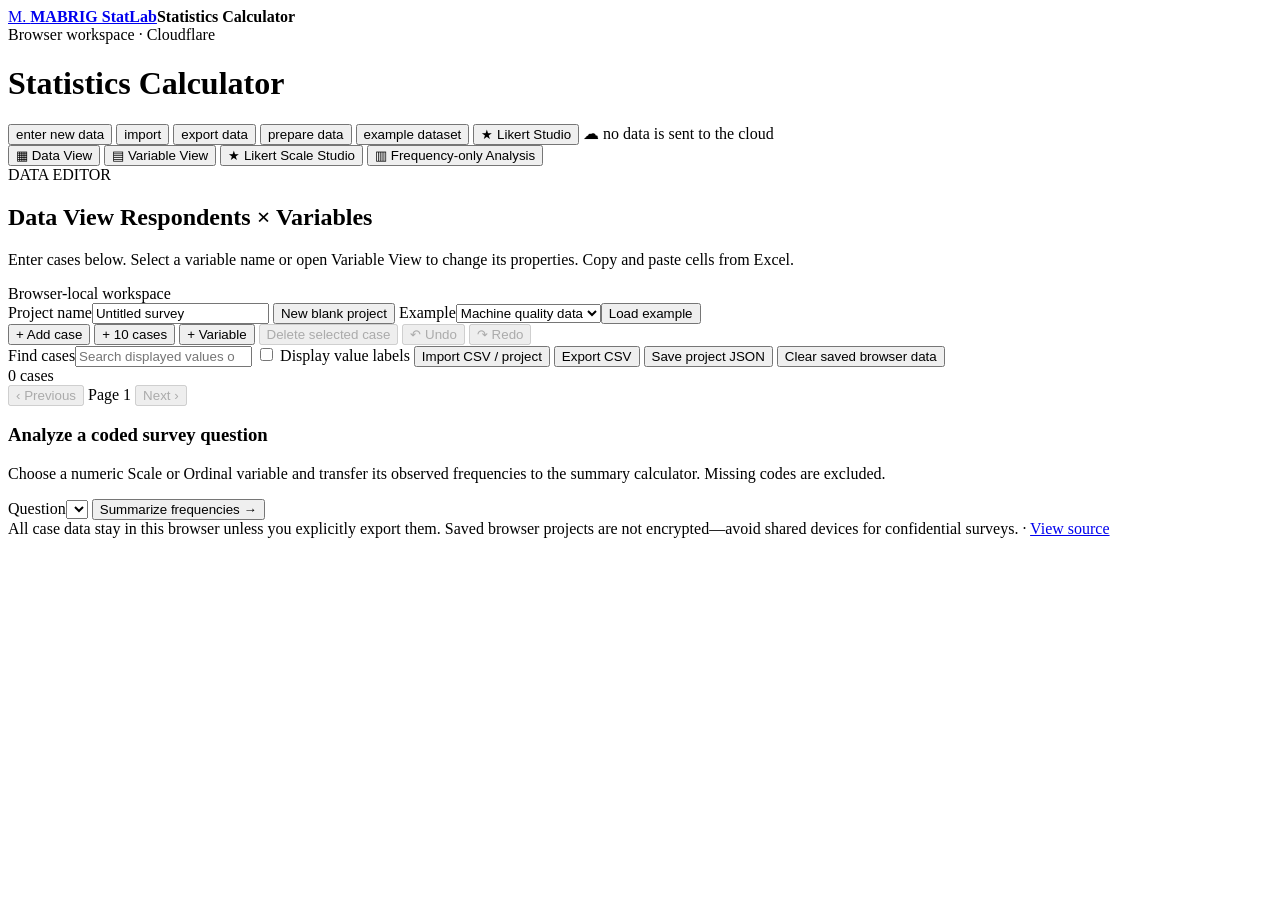
==== cloudflare/public/index.html @ ca661987 "ui: one-click Q1-Q40 setup and guarded bulk codebook dialog" ====
<!doctype html>
<html lang="en">
<head>
<meta charset="utf-8"><meta name="viewport" content="width=device-width, initial-scale=1">
<title>MABRIG StatLab — Data & Variable View</title>
<meta name="theme-color" content="#102741">
<meta http-equiv="Content-Security-Policy" content="default-src 'none'; style-src 'self'; script-src 'self'; img-src 'self' data:; connect-src 'none'; object-src 'none'; base-uri 'none'">
<link rel="stylesheet" href="/styles.css">
<link rel="stylesheet" href="/workspace.css">
<link rel="stylesheet" href="/likert.css">
<script type="module" src="/app.mjs"></script>
<script type="module" src="/workspace-ui.mjs"></script>
<script type="module" src="/likert-ui.mjs"></script>
</head>
<body>
<header class="statlab-header"><div class="header-left"><a class="brand" href="/" aria-label="MABRIG StatLab home">M. <b>MABRIG StatLab</b></a><span class="header-divider"></span><strong class="header-page">Statistics Calculator</strong></div><span class="tag">Browser workspace · Cloudflare</span></header>
<main class="statlab-main">
<h1 class="screen-title">Statistics Calculator</h1>
<div class="quick-menu" role="group" aria-label="Research data tools">
<button type="button" id="menu-new">enter new data</button>
<button type="button" id="menu-import">import</button>
<button type="button" id="menu-export">export data</button>
<button type="button" id="menu-prepare">prepare data</button>
<button type="button" id="menu-sample">example dataset</button>
<button type="button" id="menu-likert">★ Likert Studio</button>
<span class="privacy-caption">☁ no data is sent to the cloud</span>
</div>
<nav class="workspace-tabs" aria-label="StatLab workspaces">
<button type="button" class="workspace-tab active" data-workspace-view="data" aria-current="page">▦ Data View</button>
<button type="button" class="workspace-tab" data-workspace-view="variables">▤ Variable View</button>
<button type="button" class="workspace-tab likert-featured" data-workspace-view="likert">★ Likert Scale Studio</button>
<button type="button" class="workspace-tab" data-workspace-view="frequency">▥ Frequency-only Analysis</button>
</nav>

<section id="workspace-data" class="workspace-section" aria-label="Data View">
<div class="panel data-panel">
<div class="studio-heading"><div><span class="eyebrow">DATA EDITOR</span><h2>Data View <span class="soft-label">Respondents × Variables</span></h2><p>Enter cases below. Select a variable name or open Variable View to change its properties. Copy and paste cells from Excel.</p></div><div class="save-indicator" id="workspace-save">Browser-local workspace</div></div>
<div class="project-toolbar">
<label for="project-title">Project name</label><input id="project-title" class="project-title" maxlength="120" value="Untitled survey" aria-label="Project name">
<button type="button" id="new-project" class="secondary">New blank project</button>
<label for="example-kind" class="preset-label">Example</label><select id="example-kind" aria-label="Choose sample dataset"><option value="industrial">Machine quality data</option><option value="survey">Likert questionnaire</option></select><button type="button" id="load-demo" class="secondary">Load example</button>
</div>
<div class="data-toolbar">
<button type="button" id="add-case" class="primary">+ Add case</button>
<button type="button" id="add-ten" class="secondary">+ 10 cases</button>
<button type="button" id="add-column" class="secondary">+ Variable</button>
<button type="button" id="delete-case" class="secondary" disabled>Delete selected case</button>
<button type="button" id="undo-data" class="secondary" disabled>↶ Undo</button>
<button type="button" id="redo-data" class="secondary" disabled>↷ Redo</button>
</div>
<div class="data-toolbar secondary-toolbar">
<label for="case-search">Find cases</label><input id="case-search" type="search" placeholder="Search displayed values or codes" autocomplete="off">
<label class="check"><input type="checkbox" id="show-labels"> Display value labels</label>
<button type="button" id="import-data" class="secondary">Import CSV / project</button>
<button type="button" id="export-data" class="secondary">Export CSV</button>
<button type="button" id="export-project" class="secondary">Save project JSON</button>
<button type="button" id="clear-project" class="secondary">Clear saved browser data</button>
<input id="file-picker" hidden type="file" accept=".csv,.json,.statlab.json,text/csv,application/json">
</div>
<div class="data-grid-wrap" id="data-grid-scroll" tabindex="0" aria-label="Editable data grid scroll region">
<table id="data-grid" class="data-grid"><thead id="data-head"></thead><tbody id="data-body"></tbody></table>
</div>
<div class="grid-footer"><span id="data-count">0 cases</span><div class="pager">
<button id="prev-page" type="button" class="secondary" disabled>‹ Previous</button>
<span id="page-status">Page 1</span>
<button id="next-page" type="button" class="secondary" disabled>Next ›</button></div></div>
<p class="status-message" id="data-message" role="status" aria-live="polite"></p>
</div>
<div class="panel quick-analysis">
<div><h3>Analyze a coded survey question</h3><p>Choose a numeric Scale or Ordinal variable and transfer its observed frequencies to the summary calculator. Missing codes are excluded.</p></div>
<label for="question-variable">Question</label><select id="question-variable" aria-label="Variable to summarize"></select>
<button id="send-to-frequency" type="button" class="primary">Summarize frequencies →</button>
</div>
</section>

<section id="workspace-variables" class="workspace-section" aria-label="Variable View" hidden>
<div class="panel variables-panel">
<div class="studio-heading"><div><span class="eyebrow">DATA DICTIONARY</span><h2>Variable View <span class="soft-label">Define your columns</span></h2><p>Give every question a name, type, label, code meanings, missing values and measurement level. Changes apply immediately to Data View.</p></div><div class="variable-heading-actions">
<button type="button" id="open-bulk-likert" class="primary">★ Set up Q1–Q40 Likert</button>
<button type="button" class="secondary" id="add-variable">+ New variable</button>
</div></div>
<div class="variable-wrap" tabindex="0" aria-label="Variable properties horizontal scroll">
<table class="variables-table"><thead><tr><th>#</th><th>Name</th><th>Type</th><th>Width</th><th>Decimals</th><th>Label / Questionnaire item</th><th>Values</th><th>Missing</th><th>Columns</th><th>Align</th><th>Measure</th><th>Role</th><th>Arrange</th></tr></thead><tbody id="variable-body"></tbody></table>
</div>
<p class="status-message" id="variable-message" role="status" aria-live="polite"></p>
<div class="variable-footer"><button type="button" class="secondary" id="export-dictionary">Export variable dictionary</button>
<p>Nominal = categories without rank. Ordinal = ordered responses (e.g., Likert). Scale = numeric measurements. Value labels explain stored codes; missing-value codes remain visible but are excluded from frequency summaries.</p></div>
</div>
</section>


<section id="workspace-likert" class="workspace-section" aria-label="Likert Scale Studio" hidden>
  <div class="likert-hero">
    <div class="likert-hero-main">
      <span class="likert-kicker">★ BUILT FOR QUESTIONNAIRE RESEARCH</span>
      <h2>Likert Scale Studio</h2>
      <p>Turn Strongly Disagree → Strongly Agree responses into clean tables, weighted means, standard deviations and understandable Chapter Four descriptions—without an SPSS learning curve.</p>
      <div class="likert-chips"><span>4-, 5- and 7-point scales</span><span>Research objectives</span><span>Editable Chapter Four draft</span></div>
    </div>
    <div class="likert-hero-actions"><button id="li-example" type="button">Use example questionnaire</button><button id="li-blank" type="button">Start blank</button></div>
  </div>
  <div class="likert-flow">
    <section class="likert-card">
      <div class="likert-step"><span>1</span><div><h3>Set up your research</h3><p>Define the scale and questionnaire topic once.</p></div></div>
      <div class="likert-settings">
        <label class="li-field">Study / project title<input type="text" maxlength="260" id="li-title" value="Digital Skills and Graduate Employability (Synthetic Demonstration)"></label>
        <label class="li-field">Source label (optional)<input type="text" maxlength="200" id="li-source-label" placeholder="e.g., Field Survey, 2026 (only if accurate)"></label>
        <label class="li-field">Rating scale<select id="li-scale"><option value="5">5-point — SA to SD + Neutral</option><option value="4">4-point — No Neutral</option><option value="7">7-point — Detailed ratings</option></select></label>
        <label class="li-field">SD type<select id="li-sd"><option value="sample">Sample SD (N − 1)</option><option value="population">Population SD (N)</option></select></label>
      </div>
      <details class="li-scale-settings"><summary>Customize labels / check numeric coding</summary><p>Edit the labels without changing the code numbers. Larger scores indicate stronger agreement unless an item is marked reverse-scored.</p>
        <label for="li-labels">Response categories (code = label)</label>
        <textarea id="li-labels" rows="6" spellcheck="false"></textarea>
        <button type="button" id="li-apply-labels">Apply labels to table</button>
      </details>
    </section>
    <section class="likert-card">
      <div class="likert-step"><span>2</span><div><h3>Connect questions to your research objectives</h3><p>Use an objective for each dimension you intend to describe; assign each questionnaire item below.</p></div></div>
      <div id="li-objectives" class="li-objectives"></div>
      <button type="button" id="li-add-objective" class="li-minor-action">+ Add research objective</button>
    </section>
    <section class="likert-card">
      <div class="likert-step"><span>3</span><div><h3>Enter your questionnaire results</h3><p>Choose the data you actually have. All calculations happen locally in this browser.</p></div></div>
      <div class="li-source-switch" role="group" aria-label="Likert data entry method">
        <label class="li-source-choice"><input type="radio" name="li-source" value="frequencies" checked><strong>Frequency counts</strong><small>I know how many chose each answer</small></label>
        <label class="li-source-choice"><input type="radio" name="li-source" value="cases"><strong>From Data View</strong><small>I entered respondents individually</small></label>
      </div>
      <div class="li-toolbar">
        <button id="li-add-item" type="button" class="primary">+ Add questionnaire item</button>
        <button id="li-pull-cases" type="button">Import ordinal columns from Data View</button>
        <span id="li-source-note">Frequency-only: no individual response rows are required.</span>
      </div>
      <details class="li-paste-details" id="li-paste-wrap">
        <summary>Paste multiple questions from Excel or a frequency list</summary>
        <p>Accepts headings like <code>Item 1:</code> with <code>Agree = 45</code> or a CSV/TSV matrix with one column for each response label.</p>
        <textarea id="li-paste" rows="5" spellcheck="false" placeholder="Item 1:
Strongly Disagree = 30
Disagree = 23
Neutral = 20
Agree = 45
Strongly Agree = 35
Total N = 153"></textarea>
        <button id="li-import-paste" type="button">Import pasted frequencies</button>
      </details>
      <div class="li-table-scroll"><table class="li-editor-table">
        <thead id="li-editor-head"></thead><tbody id="li-editor-body"></tbody></table></div>
      <p id="li-input-note" class="li-note">The N for each item is calculated from its frequency cells. Total N may differ by item; the app will report this rather than invent missing responses.</p>
    </section>
  </div>
  <div class="li-backup-bar" role="group" aria-label="Save and reopen Likert project">
    <div><strong>Keep your questionnaire work safe</strong><small>Automatically saved on this browser when available. Download a portable backup for another device.</small></div>
    <button type="button" id="li-backup-export">↓ Save Likert project</button>
    <button type="button" id="li-backup-open">↑ Open project backup</button>
    <input type="file" id="li-backup-file" accept=".json,application/json" hidden>
    <span id="li-save-status" role="status" aria-live="polite">Browser storage not checked</span>
  </div>
  <div class="li-runbar">
    <div><b>Ready to analyze?</b><small>Generate frequency percentages, sample SD, median, mode, research-question tables and defensible interpretation.</small></div>
    <button type="button" id="li-run" class="li-run-button">Analyze my Likert data →</button>
  </div>
  <p id="li-error" class="error" role="alert" aria-live="polite"></p>
  <section id="li-results" class="likert-results" hidden>
    <div class="li-results-title"><div><span class="likert-kicker">YOUR RESEARCH OUTPUT</span><h2>Descriptive findings</h2></div>
      <div class="li-export-actions"><button type="button" id="li-csv">Export table (CSV)</button><button type="button" id="li-html">Download Chapter Four (HTML)</button><button type="button" id="li-copy">Copy Chapter Four discussion</button></div>
    </div>
    <div class="li-stat-cards" id="li-stat-cards"></div>
    <div class="li-table-scroll"><table class="li-summary-table"><thead><tr><th>Objective</th><th>Item</th><th>Valid N</th><th>Mean</th><th>SD</th><th>Median</th><th>Mode</th><th>Top response</th></tr></thead><tbody id="li-summary-body"></tbody></table></div>
    <div class="li-thesis-heading"><div><h3>Chapter Four thesis tables</h3><p>Frequencies and valid percentages together for every scale category, grouped under your research objectives.</p></div>
      <label>Column order <select id="li-table-order"><option value="high">Strong agreement → disagreement</option><option value="low">Disagreement → strong agreement</option></select></label></div>
    <div id="li-thesis-tables" class="li-thesis-tables"></div>
    <div class="li-export-actions"><button type="button" id="li-tables-html">Download formatted Chapter Four tables (HTML)</button>
       <button type="button" id="li-tables-csv">Download thesis tables (CSV)</button></div>
    <h3>Item-by-item frequency distribution</h3><div id="li-item-cards" class="li-item-cards"></div>
    <h3>Research objective summaries</h3><div id="li-group-cards" class="li-group-cards"></div>
    <div class="li-limits"><h3>Important statistical notes</h3><ul id="li-warnings"></ul></div>
    <p id="li-copy-result" role="status" aria-live="polite"></p>
  </section>
</section>

<section id="workspace-frequency" class="workspace-section" aria-label="Frequency-only Analysis" hidden>
<div class="layout"><section class="panel"><h2>1. Define your rating scale</h2><p>Choose the meaning of every numeric response code.</p>
<label for="scale">Scale labels</label><textarea id="scale" spellcheck="false">1 = Strongly Disagree
2 = Disagree
3 = Neutral
4 = Agree
5 = Strongly Agree</textarea>
<h2>2. Enter item frequencies</h2><p>Paste one or more item frequency distributions without respondent-level data.</p>
<label for="counts">Summary counts</label><textarea id="counts" class="counts" spellcheck="false">Item 5:
Strongly Disagree = 30
Disagree = 23
Neutral = 20
Agree = 45
Strongly Agree = 35
Total N = 153</textarea>
<div class="options"><label><input type="checkbox" id="reverse"> Reverse-score</label><label>SD: <select id="method"><option value="sample">Sample (N − 1)</option><option value="population">Population (N)</option></select></label></div>
<div class="buttons"><button id="analyze" class="primary" type="button">Calculate</button><button id="sample" type="button">Restore example</button></div><p id="error" class="error" role="alert" aria-live="polite"></p>
</section>
<aside class="panel help"><h2>Choose your data-entry method</h2><p><b>Data View:</b> enter respondent-by-respondent records and define the codes in Variable View.</p><p><b>Frequency-only:</b> enter just counts for each rating, without any individual records.</p><h3>Statistical limitations</h3><p>Summary-level counts alone cannot support correlations, regressions, t-tests, ANOVA, or Cronbach's alpha. These require respondents' paired data.</p><p class="caution">The complete Python analysis backend remains separate and is not publicly hosted by this Cloudflare Worker. This edition includes a working browser-local data editor and frequency calculator.</p></aside></div>
<section id="results" class="panel results" hidden>
<div class="section-head"><h2>Descriptive results</h2><button id="csv" type="button">Export summary CSV</button></div>
<div class="table-scroll"><table><thead><tr><th>Item</th><th>N</th><th>Mean</th><th>SD</th><th>Median</th><th>Mode</th><th>Top response</th></tr></thead><tbody id="summary"></tbody></table></div><div id="details"></div>
</section></section>


<dialog id="bulk-likert-dialog" class="bulk-likert-dialog" aria-labelledby="bulk-dialog-title">
  <div class="bulk-header">
    <div><span class="eyebrow">STUDENT QUESTIONNAIRE SHORTCUT</span><h2 id="bulk-dialog-title">Set up Likert questions in bulk</h2>
    <p>Create missing Q1–Q40 columns, then copy response codes to selected questions in one step. Your existing respondent values are never changed.</p></div>
  </div>
  <div class="bulk-create-panel">
    <div><strong>Starting a 40-question survey?</strong><small>Create only missing columns, with blank case cells and 5-point labels. Existing Q1–Q40 variables stay untouched.</small></div>
    <button id="bulk-create-questions" type="button" class="secondary">+ Create missing Q1–Q40</button>
  </div>
  <fieldset class="bulk-options">
    <legend>Choose coding to copy</legend>
    <label for="bulk-source">Value labels</label>
    <select id="bulk-source">
      <option value="preset:5">5-point: 1 = Strongly Disagree → 5 = Strongly Agree</option>
      <option value="preset:4">4-point: 1 = Strongly Disagree → 4 = Strongly Agree</option>
      <option value="preset:7">7-point: 1 = Strongly Disagree → 7 = Strongly Agree</option>
    </select>
    <label for="bulk-mode">Protect existing codebooks</label>
    <select id="bulk-mode">
      <option value="skip">Skip variables with existing value labels (recommended)</option>
      <option value="replace">Replace existing value labels after confirmation</option>
    </select>
    <label class="bulk-checkbox"><input type="checkbox" id="bulk-ordinal" checked> Set updated variables' Measure to Ordinal</label>
  </fieldset>
  <div class="bulk-pick-head">
    <h3>Choose questions</h3>
    <div>
      <button type="button" id="bulk-pick-questions" class="secondary">Select Q1–Q40</button>
      <button type="button" id="bulk-pick-numeric" class="secondary">Select all numeric</button>
      <button type="button" id="bulk-pick-none" class="secondary">Clear</button>
    </div>
  </div>
  <div id="bulk-target-list" class="bulk-target-list" role="group" aria-label="Variables to assign Likert value labels"></div>
  <div id="bulk-preview" class="bulk-preview" role="status" aria-live="polite"></div>
  <p class="bulk-note">A reversed questionnaire statement must still be identified as reverse-scored during analysis. Bulk labels do not reverse any recorded scores or create respondents.</p>
  <p id="bulk-error" class="vl-error" role="alert" aria-live="polite"></p>
  <div class="dialog-actions">
    <button type="button" id="bulk-cancel" class="secondary">Cancel</button>
    <button type="button" id="bulk-apply" class="primary">Apply labels to selected questions</button>
  </div>
</dialog>

<dialog id="variable-dialog" class="variable-dialog value-labels-dialog" aria-labelledby="dialog-heading">
<form id="variable-details-form">
  <h2 id="dialog-heading">Value Labels</h2>
  <p class="vl-help">Assign a number or code to a readable response. Stored case values stay unchanged.</p>
  <div class="vl-input-row">
    <label for="value-code-editor">Value
      <input type="text" id="value-code-editor" maxlength="100" placeholder="e.g. 1" autocomplete="off" spellcheck="false">
    </label>
    <label for="value-text-editor">Label
      <input type="text" id="value-text-editor" maxlength="200" placeholder="e.g. Strongly Disagree" autocomplete="off">
    </label>
  </div>
  <div class="vl-main">
    <div class="vl-actions" role="group" aria-label="Manage value labels">
      <button type="button" class="secondary" id="value-add">Add</button>
      <button type="button" class="secondary" id="value-change" disabled>Change</button>
      <button type="button" class="secondary" id="value-remove" disabled>Remove</button>
    </div>
    <div class="vl-list-area">
      <label for="value-list-editor">Defined value labels</label>
      <select id="value-list-editor" size="7" aria-label="Select a saved value label to change or remove"></select>
      <small>Select any existing entry to edit it.</small>
    </div>
  </div>
  <div class="vl-presets">
    <div><strong>Questionnaire shortcut</strong><small>Enter a complete Likert scale in one click.</small></div>
    <div class="vl-preset-actions">
      <button type="button" id="value-preset-four" class="secondary">4-point</button>
      <button type="button" id="value-preset-five" class="secondary">5-point Likert</button>
      <button type="button" id="value-preset-seven" class="secondary">7-point</button>
    </div>
    <label class="vl-check"><input type="checkbox" id="value-ordinal"> Mark variable as Ordinal on OK</label>
  </div>
  <details class="vl-advanced">
    <summary>Optional: user-defined missing values</summary>
    <label for="missing-editor">Missing response codes (comma-separated)</label>
    <input id="missing-editor" type="text" placeholder="e.g. 99, -9" autocomplete="off">
    <small>Missing codes remain visible in Data View but are excluded from questionnaire summaries.</small>
  </details>
  <p id="value-label-error" class="vl-error" role="alert" aria-live="polite"></p>
  <div class="dialog-actions">
    <button id="cancel-details" type="button" class="secondary">Cancel</button>
    <button id="save-details" type="submit" class="primary">OK — Save labels</button>
  </div>
</form></dialog>
</main>
<footer>All case data stay in this browser unless you explicitly export them. Saved browser projects are not encrypted—avoid shared devices for confidential surveys. · <a href="https://github.com/mabrig1/StatLab">View source</a></footer>
</body></html>
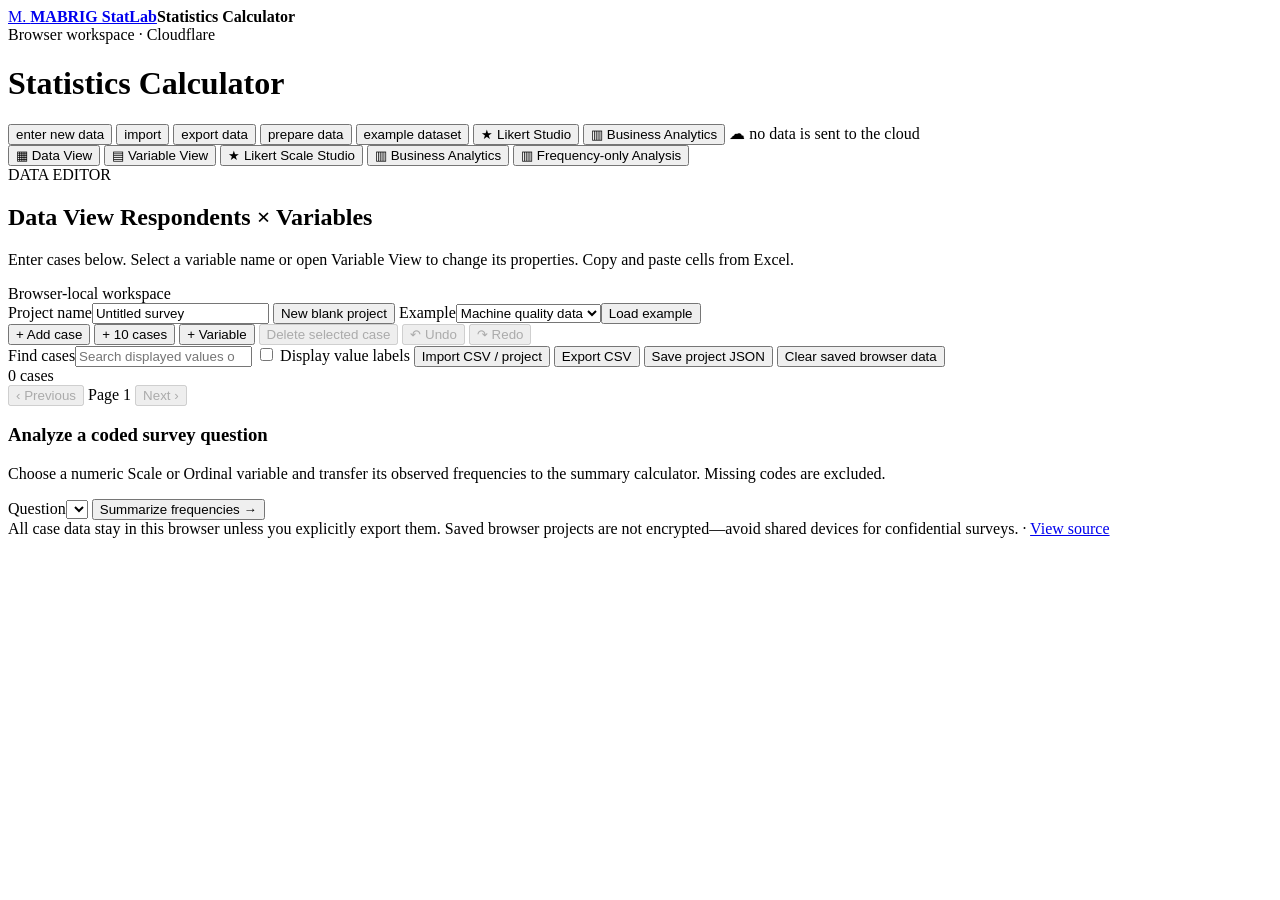
==== commit 0c45dd18: "ui: add Business Analytics workspace, sales filters and infographic preview" ====
--- a/cloudflare/public/index.html
+++ b/cloudflare/public/index.html
@@ -8,9 +8,11 @@
 <link rel="stylesheet" href="/styles.css">
 <link rel="stylesheet" href="/workspace.css">
 <link rel="stylesheet" href="/likert.css">
+<link rel="stylesheet" href="/business.css">
 <script type="module" src="/app.mjs"></script>
 <script type="module" src="/workspace-ui.mjs"></script>
 <script type="module" src="/likert-ui.mjs"></script>
+<script type="module" src="/business-ui.mjs"></script>
 </head>
 <body>
 <header class="statlab-header"><div class="header-left"><a class="brand" href="/" aria-label="MABRIG StatLab home">M. <b>MABRIG StatLab</b></a><span class="header-divider"></span><strong class="header-page">Statistics Calculator</strong></div><span class="tag">Browser workspace · Cloudflare</span></header>
@@ -23,12 +25,14 @@
 <button type="button" id="menu-prepare">prepare data</button>
 <button type="button" id="menu-sample">example dataset</button>
 <button type="button" id="menu-likert">★ Likert Studio</button>
+<button type="button" id="menu-business">▥ Business Analytics</button>
 <span class="privacy-caption">☁ no data is sent to the cloud</span>
 </div>
 <nav class="workspace-tabs" aria-label="StatLab workspaces">
 <button type="button" class="workspace-tab active" data-workspace-view="data" aria-current="page">▦ Data View</button>
 <button type="button" class="workspace-tab" data-workspace-view="variables">▤ Variable View</button>
 <button type="button" class="workspace-tab likert-featured" data-workspace-view="likert">★ Likert Scale Studio</button>
+<button type="button" class="workspace-tab ba-featured" data-workspace-view="business">▥ Business Analytics</button>
 <button type="button" class="workspace-tab" data-workspace-view="frequency">▥ Frequency-only Analysis</button>
 </nav>
 
@@ -174,6 +178,74 @@
     <h3>Research objective summaries</h3><div id="li-group-cards" class="li-group-cards"></div>
     <div class="li-limits"><h3>Important statistical notes</h3><ul id="li-warnings"></ul></div>
     <p id="li-copy-result" role="status" aria-live="polite"></p>
+  </section>
+</section>
+
+
+<section id="workspace-business" class="workspace-section" aria-label="Business Analytics Mode" hidden>
+  <section class="ba-hero">
+    <div><span class="ba-eyebrow">★ MABRIG BUSINESS INTELLIGENCE</span>
+      <h2>Business Analytics Studio</h2>
+      <p>Turn your sales records into useful insights and a shareable infographic. Designed for shops, printing services, freelancers and growing businesses.</p>
+      <div class="ba-chips"><span>₦ Naira-first</span><span>Sales & profit</span><span>Charts & infographic</span><span>Private browser analysis</span></div>
+    </div><div class="ba-hero-mark" aria-hidden="true">↗<small>DECISIONS<br>FROM DATA</small></div>
+  </section>
+  <section class="ba-input-grid">
+    <div class="ba-panel">
+      <div class="ba-number-title"><span>01</span><div><h3>Bring your business data</h3><p>Import a spreadsheet export or paste your business CSV.</p></div></div>
+      <div class="ba-mode-picker" role="group" aria-label="Business data type">
+        <label><input type="radio" name="ba-mode" value="transactions" checked><span><b>Sales transactions</b><small>One row per sale line; includes price, cost, quantity.</small></span></label>
+        <label><input type="radio" name="ba-mode" value="monthly"><span><b>Monthly summary</b><small>Only totals for each period, with optional grouping.</small></span></label>
+      </div>
+      <div class="ba-buttons">
+        <button id="ba-import" type="button" class="primary">Upload CSV</button>
+        <button id="ba-template" type="button" class="secondary">Download CSV template</button>
+        <button id="ba-demo" type="button" class="secondary">Load synthetic example</button>
+        <input type="file" id="ba-file" accept=".csv,text/csv" hidden>
+      </div>
+      <details class="ba-paste" id="ba-paste-panel"><summary>Or paste CSV data here</summary>
+        <textarea id="ba-raw" spellcheck="false" rows="6" placeholder="date,product,category,region,channel,quantity,unit_price,unit_cost"></textarea>
+        <button type="button" id="ba-use-pasted" class="secondary">Use pasted data</button></details>
+      <div id="ba-import-summary" class="ba-import-summary" role="status">Synthetic example loaded for demonstration only.</div>
+    </div>
+    <div class="ba-panel">
+      <div class="ba-number-title"><span>02</span><div><h3>Choose what to explore</h3><p>Filter the records and display currency (no conversion).</p></div></div>
+      <div class="ba-controls">
+        <label>Display currency <select id="ba-currency"><option value="NGN">NGN · ₦ Nigerian naira</option><option value="USD">USD · $</option><option value="GBP">GBP · £</option><option value="EUR">EUR · €</option><option value="GHS">GHS · GH₵</option><option value="KES">KES · KSh</option><option value="ZAR">ZAR · R</option></select></label>
+        <label>Category <select id="ba-category"><option value="all">All categories</option></select></label>
+        <label>Sales channel <select id="ba-channel"><option value="all">All channels</option></select></label>
+        <label>Region <select id="ba-region"><option value="all">All regions</option></select></label>
+        <label>From month <input type="month" id="ba-from"></label>
+        <label>To month <input type="month" id="ba-to"></label>
+      </div>
+      <div class="ba-buttons"><button id="ba-analyze" type="button" class="primary">Generate business dashboard →</button>
+      <button id="ba-clear-filters" type="button" class="secondary">Reset filters</button></div>
+      <p id="ba-error" class="ba-error" role="alert" aria-live="polite"></p>
+    </div>
+  </section>
+  <section id="ba-results" class="ba-results" hidden>
+    <div class="ba-dashboard-head"><div><span class="ba-eyebrow">03 · YOUR BUSINESS REPORT</span>
+      <h2>Business performance at a glance</h2><p id="ba-result-source">Synthetic sample</p></div>
+      <div class="ba-export-buttons"><button id="ba-export-svg" type="button">Download infographic SVG</button>
+        <button id="ba-export-png" type="button">Download PNG</button><button id="ba-export-csv" type="button">Export KPI CSV</button></div>
+    </div>
+    <div class="ba-kpis" id="ba-kpis"></div>
+    <div class="ba-info-grid">
+      <div class="ba-infographic-panel">
+        <div class="ba-panel-heading"><h3>Your infographic</h3><small>Designed locally from your data — ready to share or print.</small></div>
+        <img id="ba-infographic" alt="Infographic showing business revenue, gross profit, gross margin, monthly sales and top categories" loading="lazy">
+      </div>
+      <div class="ba-insights-panel">
+        <h3>Key findings</h3><ul id="ba-insights"></ul>
+        <h3>What the figures mean</h3><div id="ba-caveats"></div>
+      </div>
+    </div>
+    <div class="ba-summary-grids">
+      <div class="ba-panel"><h3>Revenue by month</h3><div class="ba-table-wrap"><table><thead><tr><th>Month</th><th>Revenue</th><th>Gross profit</th><th>Margin</th></tr></thead><tbody id="ba-month-rows"></tbody></table></div></div>
+      <div class="ba-panel"><h3>Top categories</h3><div class="ba-table-wrap"><table><thead><tr><th>Category</th><th>Revenue</th><th>Gross profit</th></tr></thead><tbody id="ba-category-rows"></tbody></table></div></div>
+      <div class="ba-panel"><h3>Sales channels</h3><div class="ba-table-wrap"><table><thead><tr><th>Channel</th><th>Revenue</th><th>Share</th></tr></thead><tbody id="ba-channel-rows"></tbody></table></div></div>
+      <div class="ba-panel"><h3>Top products</h3><div class="ba-table-wrap"><table><thead><tr><th>Product</th><th>Revenue</th><th>Gross profit</th></tr></thead><tbody id="ba-product-rows"></tbody></table></div><small>Monthly summaries cannot identify products unless product-level data were supplied.</small></div>
+    </div>
   </section>
 </section>
 
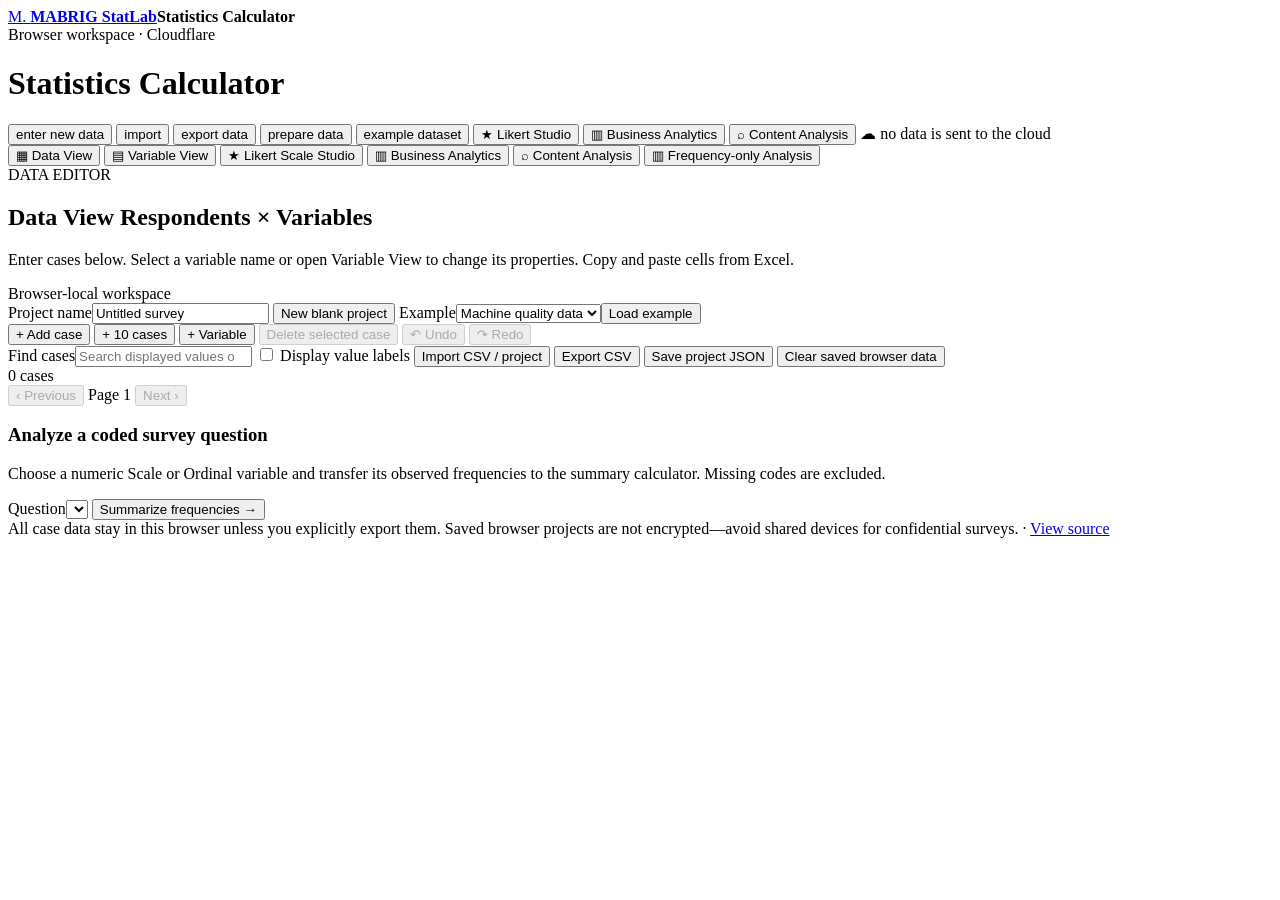
==== commit e768df7c: "ui: add Content Analysis Studio with codebook, document import, passage review and exports" ====
--- a/cloudflare/public/index.html
+++ b/cloudflare/public/index.html
@@ -9,10 +9,12 @@
 <link rel="stylesheet" href="/workspace.css">
 <link rel="stylesheet" href="/likert.css">
 <link rel="stylesheet" href="/business.css">
+<link rel="stylesheet" href="/content.css">
 <script type="module" src="/app.mjs"></script>
 <script type="module" src="/workspace-ui.mjs"></script>
 <script type="module" src="/likert-ui.mjs"></script>
 <script type="module" src="/business-ui.mjs"></script>
+<script type="module" src="/content-ui.mjs"></script>
 </head>
 <body>
 <header class="statlab-header"><div class="header-left"><a class="brand" href="/" aria-label="MABRIG StatLab home">M. <b>MABRIG StatLab</b></a><span class="header-divider"></span><strong class="header-page">Statistics Calculator</strong></div><span class="tag">Browser workspace · Cloudflare</span></header>
@@ -26,6 +28,7 @@
 <button type="button" id="menu-sample">example dataset</button>
 <button type="button" id="menu-likert">★ Likert Studio</button>
 <button type="button" id="menu-business">▥ Business Analytics</button>
+<button type="button" id="menu-content">⌕ Content Analysis</button>
 <span class="privacy-caption">☁ no data is sent to the cloud</span>
 </div>
 <nav class="workspace-tabs" aria-label="StatLab workspaces">
@@ -33,6 +36,7 @@
 <button type="button" class="workspace-tab" data-workspace-view="variables">▤ Variable View</button>
 <button type="button" class="workspace-tab likert-featured" data-workspace-view="likert">★ Likert Scale Studio</button>
 <button type="button" class="workspace-tab ba-featured" data-workspace-view="business">▥ Business Analytics</button>
+<button type="button" class="workspace-tab ca-featured" data-workspace-view="content">⌕ Content Analysis</button>
 <button type="button" class="workspace-tab" data-workspace-view="frequency">▥ Frequency-only Analysis</button>
 </nav>
 
@@ -181,6 +185,87 @@
   </section>
 </section>
 
+
+
+<section id="workspace-content" class="workspace-section" aria-label="Content Analysis Studio" hidden>
+  <section class="ca-hero">
+    <div>
+      <span class="ca-eyebrow">★ QUALITATIVE & QUANTITATIVE RESEARCH</span>
+      <h2>Content Analysis Studio</h2>
+      <p>Organize interviews, policy documents, articles and social-media text. Build a codebook, inspect suggested matches, review passages manually and export research-ready evidence tables.</p>
+      <div class="ca-tags"><span>Document coding</span><span>Keyword-assisted themes</span><span>Frequency tables</span><span>Manual review</span><span>Chapter Four export</span></div>
+    </div>
+    <aside class="ca-privacy"><strong>🔒 Browser-only analysis</strong><small>Source text is not sent to OpenRouter or any remote analysis service.</small></aside>
+  </section>
+  <div class="ca-toolbar">
+    <div><span id="ca-save-status">Unsaved browser session</span><small>Save a private JSON backup to continue on another device. Draft content is not stored remotely.</small></div>
+    <button type="button" id="ca-demo" class="secondary">Load synthetic example</button>
+    <button type="button" id="ca-new" class="secondary">New blank study</button>
+    <button type="button" id="ca-backup" class="secondary">Save project JSON</button>
+    <button type="button" id="ca-open" class="secondary">Open project JSON</button>
+    <input id="ca-project-file" type="file" accept=".json,application/json" hidden>
+  </div>
+  <div class="ca-layout">
+    <section class="ca-card">
+      <div class="ca-step"><span>1</span><div><h3>Build your document collection</h3><p>Add pasted passages, import TXT/Markdown, or load a document CSV.</p></div></div>
+      <label class="ca-field">Study title<input id="ca-title" maxlength="220" type="text" placeholder="e.g. Content Analysis of Newspaper Coverage of Rural Education"></label>
+      <div class="ca-split">
+        <label class="ca-field">Unit of analysis<select id="ca-unit"><option value="paragraph">Paragraph</option><option value="sentence">Sentence (approximate)</option><option value="document">Entire document</option></select></label>
+        <label class="ca-field">Document ID<input id="ca-doc-id" type="text" maxlength="70" placeholder="D4"></label>
+      </div>
+      <label class="ca-field">Document / interview title<input id="ca-doc-title" type="text" maxlength="180" placeholder="Interview with participant A"></label>
+      <label class="ca-field">Text to analyze<textarea id="ca-text" rows="7" maxlength="20000" placeholder="Paste an interview transcript, article, policy excerpt or social-media post. A blank line separates paragraphs."></textarea></label>
+      <div class="ca-actions"><button type="button" id="ca-add-doc" class="primary">+ Add document</button><button type="button" id="ca-upload-text" class="secondary">Import TXT/MD</button><button type="button" id="ca-upload-csv" class="secondary">Import document CSV</button><button type="button" id="ca-template" class="secondary">CSV template</button></div>
+      <input type="file" id="ca-source-file" accept=".txt,.md,.csv,text/plain,text/csv,text/markdown" hidden>
+      <div id="ca-documents" class="ca-document-list" aria-label="Loaded source documents"></div>
+      <p class="ca-note">Upload support: TXT, MD or CSV with <code>id,title,text</code>. PDF/DOCX extraction is not supported in this browser edition.</p>
+    </section>
+    <section class="ca-card">
+      <div class="ca-step"><span>2</span><div><h3>Define your content codebook</h3><p>Create themes or categories and specify phrases that suggest them.</p></div></div>
+      <div class="ca-split"><label class="ca-field">Code ID<input id="ca-code-id" type="text" maxlength="70" placeholder="ACCESS"></label>
+        <label class="ca-field">Code / theme name<input id="ca-code-name" type="text" maxlength="100" placeholder="Accessibility"></label></div>
+      <label class="ca-field">Code definition<input id="ca-code-description" type="text" maxlength="350" placeholder="What does this category mean?"></label>
+      <label class="ca-field">Keyword / phrase suggestions (comma or newline separated)<textarea id="ca-keywords" rows="3" placeholder="internet access, connectivity, network"></textarea></label>
+      <div class="ca-actions"><button type="button" class="primary" id="ca-add-code">+ Add code</button><button type="button" id="ca-update-code" class="secondary" disabled>Update selected code</button><button type="button" id="ca-reset-code" class="secondary">Clear fields</button></div>
+      <div id="ca-codebook" class="ca-code-list" aria-label="Content analysis codebook"></div>
+      <p class="ca-note">Keyword matches are suggestions, not proof of meaning. A researcher must inspect and confirm or reject assigned codes.</p>
+    </section>
+  </div>
+  <div class="ca-analyze-bar"><div><strong>3 · Run transparent content analysis</strong>
+    <small>Count coding units, documents, suggested themes and keyword mentions. Review evidence before drawing conclusions.</small></div>
+    <button id="ca-analyze" type="button" class="primary">Analyze documents →</button>
+  </div>
+  <p class="ca-error" id="ca-error" role="alert" aria-live="polite"></p>
+  <section id="ca-results" class="ca-results" hidden>
+    <div class="ca-results-head"><div><span class="ca-eyebrow">RESULTS & RESEARCH EVIDENCE</span><h2>Content analysis findings</h2><p id="ca-source-summary"></p></div>
+      <div class="ca-actions"><button id="ca-export-codes" type="button">Export code frequencies CSV</button><button id="ca-export-units" type="button">Export coded passages CSV</button><button id="ca-export-chapter" type="button">Export Chapter Four HTML</button></div>
+    </div>
+    <div class="ca-kpis" id="ca-kpis"></div>
+    <div class="ca-viz-grid">
+      <article class="ca-card"><h3>Theme frequency by coding unit</h3><p>One passage may have multiple codes. Counts represent assigned coding units, not individual people.</p><div id="ca-bars" class="ca-bars"></div></article>
+      <article class="ca-card"><h3>Most frequent content words</h3><p>Simple word counts with common stopwords excluded; not a sentiment model.</p><div id="ca-words" class="ca-word-cloud"></div></article>
+    </div>
+    <article class="ca-card ca-result-table"><h3>Code frequency table</h3><div class="ca-table-scroll"><table><thead><tr><th>Code</th><th>Assigned units</th><th>% of units</th><th>Documents</th><th>Literal keyword hits</th><th>Reviewed units</th></tr></thead><tbody id="ca-code-stats"></tbody></table></div></article>
+    <article class="ca-card ca-review-panel">
+      <div class="ca-review-heading"><div><h3>Review and confirm coded passages</h3><p>Choose a passage to accept, reject or revise the automatic suggestions and write your analytic memo.</p></div>
+      <label>Find passage <input id="ca-search" type="search" placeholder="Search text or document title"></label>
+      <label>Review status<select id="ca-filter"><option value="all">All passages</option><option value="unreviewed">Not reviewed</option><option value="reviewed">Reviewed</option><option value="coded">Assigned a code</option></select></label></div>
+      <div id="ca-passages" class="ca-passages"></div>
+      <div class="ca-pagination"><button id="ca-prev" type="button" class="secondary">← Previous</button><span id="ca-page"></span><button id="ca-next" type="button" class="secondary">Next →</button></div>
+    </article>
+    <div class="ca-viz-grid"><article class="ca-card"><h3>Code co-occurrence</h3><p>Number of coding units assigned both codes (descriptive only).</p><div id="ca-pairs"></div></article>
+      <article class="ca-card ca-limits"><h3>How to interpret results responsibly</h3><ul id="ca-notes"></ul></article></div>
+  </section>
+</section>
+<dialog id="ca-review-dialog" class="ca-review-dialog" aria-labelledby="ca-review-title">
+  <div><span class="ca-eyebrow">MANUAL CODING</span><h2 id="ca-review-title">Review passage</h2><p id="ca-review-context"></p></div>
+  <blockquote id="ca-review-text"></blockquote>
+  <div id="ca-review-checks" class="ca-review-checks" role="group" aria-label="Assign codes to this passage"></div>
+  <label class="ca-field">Research memo / interpretation (optional)<textarea id="ca-review-memo" maxlength="1200" rows="4" placeholder="Explain why this excerpt belongs to the selected category, or why a keyword match is irrelevant."></textarea></label>
+  <p class="ca-note">Saving confirms your chosen code assignment, even if you choose no codes.</p>
+  <p id="ca-review-error" class="ca-error" role="alert" aria-live="polite"></p>
+  <div class="ca-dialog-actions"><button type="button" id="ca-review-cancel" class="secondary">Cancel</button><button type="button" id="ca-review-revert" class="secondary">Reset to suggestions</button><button type="button" id="ca-review-save" class="primary">Save reviewed coding</button></div>
+</dialog>
 
 <section id="workspace-business" class="workspace-section" aria-label="Business Analytics Mode" hidden>
   <section class="ba-hero">
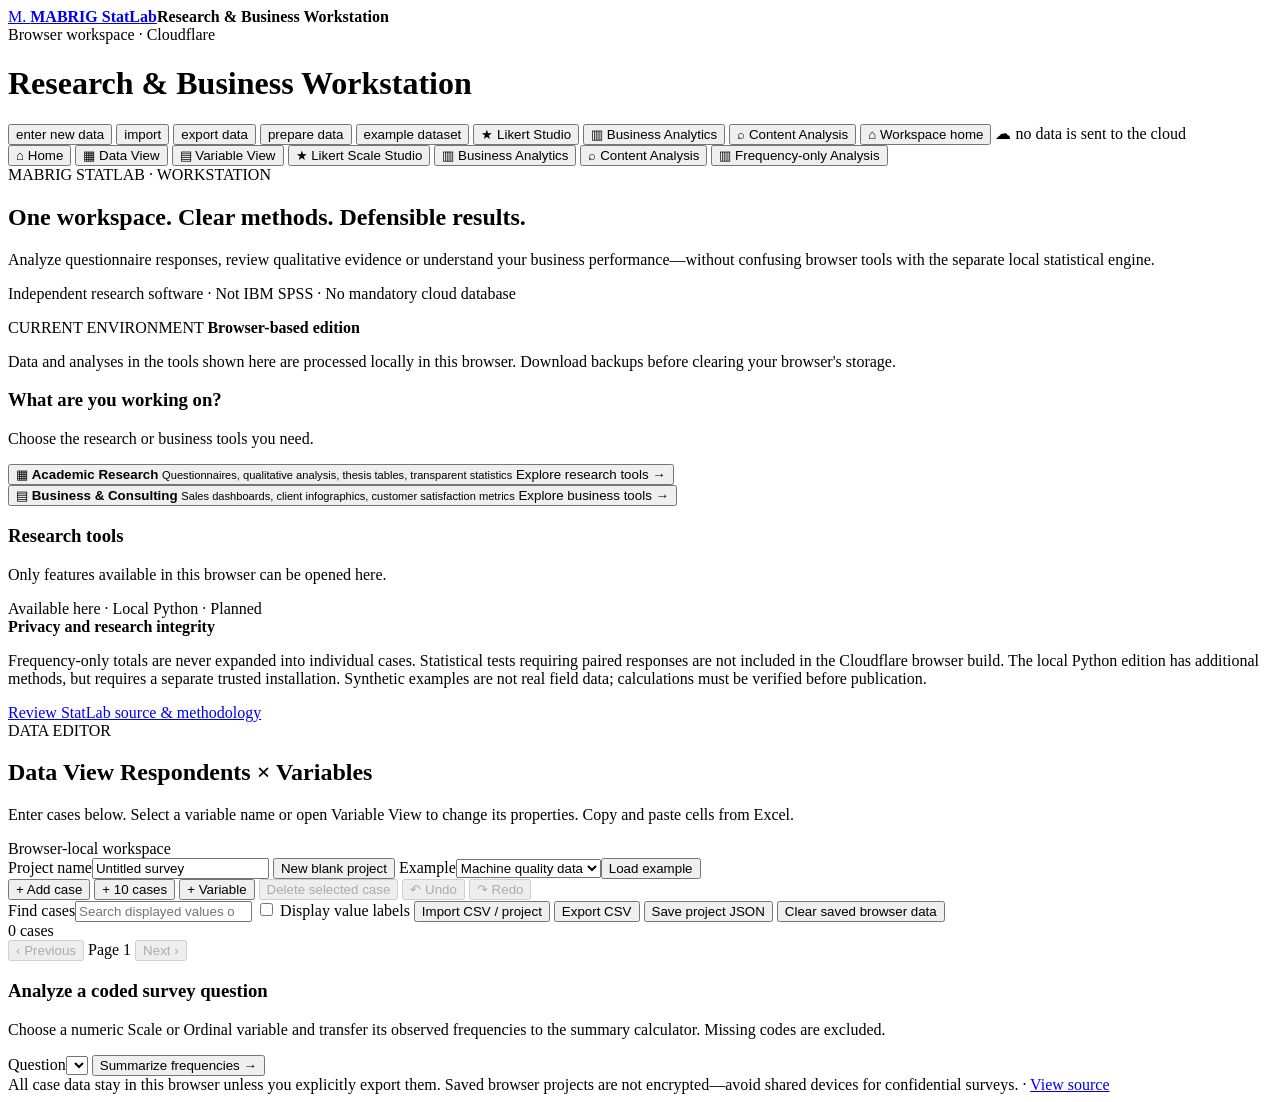
==== commit 18716716: "ui: calm Academic/Business home and customer CSAT/NPS frequency entry panel" ====
--- a/cloudflare/public/index.html
+++ b/cloudflare/public/index.html
@@ -2,7 +2,7 @@
 <html lang="en">
 <head>
 <meta charset="utf-8"><meta name="viewport" content="width=device-width, initial-scale=1">
-<title>MABRIG StatLab — Data & Variable View</title>
+<title>MABRIG StatLab — Research and Business Workstation</title>
 <meta name="theme-color" content="#102741">
 <meta http-equiv="Content-Security-Policy" content="default-src 'none'; style-src 'self'; script-src 'self'; img-src 'self' data:; connect-src 'none'; object-src 'none'; base-uri 'none'">
 <link rel="stylesheet" href="/styles.css">
@@ -10,16 +10,20 @@
 <link rel="stylesheet" href="/likert.css">
 <link rel="stylesheet" href="/business.css">
 <link rel="stylesheet" href="/content.css">
+<link rel="stylesheet" href="/workstation-home.css">
+<link rel="stylesheet" href="/customer-metrics.css">
 <script type="module" src="/app.mjs"></script>
 <script type="module" src="/workspace-ui.mjs"></script>
 <script type="module" src="/likert-ui.mjs"></script>
 <script type="module" src="/business-ui.mjs"></script>
 <script type="module" src="/content-ui.mjs"></script>
+<script type="module" src="/workstation-home.mjs"></script>
+<script type="module" src="/customer-metrics-ui.mjs"></script>
 </head>
 <body>
-<header class="statlab-header"><div class="header-left"><a class="brand" href="/" aria-label="MABRIG StatLab home">M. <b>MABRIG StatLab</b></a><span class="header-divider"></span><strong class="header-page">Statistics Calculator</strong></div><span class="tag">Browser workspace · Cloudflare</span></header>
+<header class="statlab-header"><div class="header-left"><a class="brand" href="/" aria-label="MABRIG StatLab home">M. <b>MABRIG StatLab</b></a><span class="header-divider"></span><strong class="header-page">Research & Business Workstation</strong></div><span class="tag">Browser workspace · Cloudflare</span></header>
 <main class="statlab-main">
-<h1 class="screen-title">Statistics Calculator</h1>
+<h1 class="screen-title">Research & Business Workstation</h1>
 <div class="quick-menu" role="group" aria-label="Research data tools">
 <button type="button" id="menu-new">enter new data</button>
 <button type="button" id="menu-import">import</button>
@@ -29,16 +33,56 @@
 <button type="button" id="menu-likert">★ Likert Studio</button>
 <button type="button" id="menu-business">▥ Business Analytics</button>
 <button type="button" id="menu-content">⌕ Content Analysis</button>
+<button type="button" id="menu-home">⌂ Workspace home</button>
 <span class="privacy-caption">☁ no data is sent to the cloud</span>
 </div>
 <nav class="workspace-tabs" aria-label="StatLab workspaces">
-<button type="button" class="workspace-tab active" data-workspace-view="data" aria-current="page">▦ Data View</button>
+<button type="button" class="workspace-tab active" data-workspace-view="home" aria-current="page">⌂ Home</button>
+<button type="button" class="workspace-tab" data-workspace-view="data">▦ Data View</button>
 <button type="button" class="workspace-tab" data-workspace-view="variables">▤ Variable View</button>
 <button type="button" class="workspace-tab likert-featured" data-workspace-view="likert">★ Likert Scale Studio</button>
 <button type="button" class="workspace-tab ba-featured" data-workspace-view="business">▥ Business Analytics</button>
 <button type="button" class="workspace-tab ca-featured" data-workspace-view="content">⌕ Content Analysis</button>
 <button type="button" class="workspace-tab" data-workspace-view="frequency">▥ Frequency-only Analysis</button>
 </nav>
+
+
+<section id="workspace-home" class="workspace-section" aria-label="Workstation home">
+  <div class="ws-welcome">
+    <div><span class="ws-eyebrow">MABRIG STATLAB · WORKSTATION</span>
+      <h2>One workspace. Clear methods. Defensible results.</h2>
+      <p>Analyze questionnaire responses, review qualitative evidence or understand your business performance—without confusing browser tools with the separate local statistical engine.</p>
+      <p class="ws-identity">Independent research software · Not IBM SPSS · No mandatory cloud database</p>
+    </div>
+    <div class="ws-environment"><span class="ws-environment-title">CURRENT ENVIRONMENT</span>
+      <strong>Browser-based edition</strong>
+      <p>Data and analyses in the tools shown here are processed locally in this browser. Download backups before clearing your browser's storage.</p>
+    </div>
+  </div>
+  <div class="ws-choice-title"><h3>What are you working on?</h3><p>Choose the research or business tools you need.</p></div>
+  <div class="ws-choices" role="group" aria-label="Choose a workstation focus">
+    <button type="button" id="ws-academic" class="ws-choice active" aria-pressed="true">
+      <span class="ws-choice-icon" aria-hidden="true">▦</span>
+      <strong>Academic Research</strong>
+      <small>Questionnaires, qualitative analysis, thesis tables, transparent statistics</small>
+      <span class="ws-choice-tail">Explore research tools →</span>
+    </button>
+    <button type="button" id="ws-business" class="ws-choice" aria-pressed="false">
+      <span class="ws-choice-icon" aria-hidden="true">▤</span>
+      <strong>Business & Consulting</strong>
+      <small>Sales dashboards, client infographics, customer satisfaction metrics</small>
+      <span class="ws-choice-tail">Explore business tools →</span>
+    </button>
+  </div>
+  <div class="ws-tools-header"><div><h3 id="ws-tools-title">Research tools</h3>
+    <p id="ws-tools-description">Only features available in this browser can be opened here.</p></div>
+    <span class="ws-status-key"><b class="ws-dot"></b> Available here · Local Python · Planned</span></div>
+  <div id="ws-capabilities" class="ws-capability-grid" aria-live="polite"></div>
+  <div class="ws-trust-panel"><strong>Privacy and research integrity</strong><p>
+    Frequency-only totals are never expanded into individual cases. Statistical tests requiring paired responses are not included in the Cloudflare browser build. The local Python edition has additional methods, but requires a separate trusted installation. Synthetic examples are not real field data; calculations must be verified before publication.</p>
+    <a href="https://github.com/mabrig1/StatLab" target="_blank" rel="noopener noreferrer">Review StatLab source & methodology</a>
+  </div>
+</section>
 
 <section id="workspace-data" class="workspace-section" aria-label="Data View">
 <div class="panel data-panel">
@@ -245,6 +289,51 @@
       <article class="ca-card"><h3>Theme frequency by coding unit</h3><p>One passage may have multiple codes. Counts represent assigned coding units, not individual people.</p><div id="ca-bars" class="ca-bars"></div></article>
       <article class="ca-card"><h3>Most frequent content words</h3><p>Simple word counts with common stopwords excluded; not a sentiment model.</p><div id="ca-words" class="ca-word-cloud"></div></article>
     </div>
+
+    <section class="ca-card ca-discovery">
+      <div class="ca-assisted-heading">
+        <div><span class="ca-eyebrow">04 · LOCAL THEME EXPLORER</span>
+          <h3>Find recurring phrases across your documents</h3>
+          <p>Discover frequently repeated literal phrases, inspect supporting excerpts and add useful candidates to your codebook. These are <b>unreviewed suggestions</b>—not AI-generated themes.</p></div>
+        <span class="ca-local-badge">● Runs only in your browser</span>
+      </div>
+      <div class="ca-discovery-options">
+        <label>Minimum coding units <input id="ca-min-units" type="number" min="1" max="1000" value="2"></label>
+        <label>Minimum source documents <input id="ca-min-documents" type="number" min="1" max="150" value="1"></label>
+        <label>Phrase length <select id="ca-max-words"><option value="1">Single words</option><option value="2">Up to two words</option><option value="3" selected>Up to three words</option></select></label>
+        <label class="ca-tick"><input id="ca-exclude-existing" type="checkbox" checked> Hide phrases already in codebook</label>
+      </div>
+      <div class="ca-actions">
+        <button id="ca-discover" type="button" class="primary">⌕ Discover candidate phrases</button>
+        <button id="ca-discovery-csv" type="button" class="secondary" disabled>Export candidate CSV</button>
+      </div>
+      <p id="ca-discovery-status" class="ca-discovery-status" aria-live="polite">Choose your criteria and scan the current coding units.</p>
+      <div id="ca-candidates" class="ca-candidate-grid"></div>
+    </section>
+    <section class="ca-card ca-matrix">
+      <div class="ca-assisted-heading"><div><h3>Source × code comparison matrix</h3>
+        <p>Compare how many coded units from each document were assigned to each research code.</p></div>
+        <button id="ca-matrix-csv" type="button" class="secondary">Download matrix CSV</button></div>
+      <div class="ca-table-scroll"><table>
+        <thead id="ca-matrix-head"></thead><tbody id="ca-matrix-body"></tbody>
+      </table></div>
+      <p class="ca-note">This table counts coding units, not people. Source-code comparisons describe where codes occur; they do not prove group differences.</p>
+    </section>
+    <section class="ca-card ca-ai-prep">
+      <div class="ca-assisted-heading"><div><span class="ca-eyebrow">OPTIONAL AI RESEARCH ASSISTANCE</span>
+        <h3>Prepare a privacy-reviewed AI interpretation prompt</h3>
+        <p>Create an editable prompt from aggregate code counts. <b>Nothing is transmitted to OpenRouter or another service.</b> You choose whether and where to share it.</p></div>
+        <span class="ca-local-badge">No AI call made</span></div>
+      <label class="ca-tick"><input id="ca-ai-include-phrases" type="checkbox"> Include recurring phrases (may reveal sensitive source wording; inspect carefully)</label>
+      <div class="ca-actions">
+        <button id="ca-ai-draft" type="button" class="primary">Prepare prompt for review</button>
+        <button id="ca-ai-copy" type="button" class="secondary" disabled>Copy reviewed prompt</button>
+        <button id="ca-ai-save" type="button" class="secondary" disabled>Download text prompt</button>
+      </div>
+      <label class="ca-field" for="ca-ai-text">Preview and edit before sharing<textarea id="ca-ai-text" rows="9" spellcheck="false" placeholder="Click Prepare prompt. Edit or remove sensitive details before copying."></textarea></label>
+      <p class="ca-note">Do not share interview transcripts, personal data, confidential information or identifiable phrases without appropriate consent and safeguards. Generated responses must be checked against actual sources.</p>
+      <p id="ca-ai-status" class="ca-discovery-status" role="status" aria-live="polite"></p>
+    </section>
     <article class="ca-card ca-result-table"><h3>Code frequency table</h3><div class="ca-table-scroll"><table><thead><tr><th>Code</th><th>Assigned units</th><th>% of units</th><th>Documents</th><th>Literal keyword hits</th><th>Reviewed units</th></tr></thead><tbody id="ca-code-stats"></tbody></table></div></article>
     <article class="ca-card ca-review-panel">
       <div class="ca-review-heading"><div><h3>Review and confirm coded passages</h3><p>Choose a passage to accept, reject or revise the automatic suggestions and write your analytic memo.</p></div>
@@ -268,6 +357,37 @@
 </dialog>
 
 <section id="workspace-business" class="workspace-section" aria-label="Business Analytics Mode" hidden>
+
+<section class="cm-panel" id="customer-metrics" aria-labelledby="cm-heading">
+  <div class="cm-title"><div><span class="ba-eyebrow">CUSTOMER EXPERIENCE</span>
+    <h3 id="cm-heading">CSAT & NPS scorecards from response counts</h3>
+    <p>Use only the frequencies you actually collected. These scores cannot identify who gave which answers or prove what caused satisfaction.</p></div>
+    <span class="cm-badge">No respondent records required</span>
+  </div>
+  <div class="cm-switch" role="group" aria-label="Customer feedback score type">
+    <label><input type="radio" name="cm-mode" value="csat" checked> CSAT · 1–5 satisfaction</label>
+    <label><input type="radio" name="cm-mode" value="nps"> NPS · 0–10 likelihood to recommend</label>
+  </div>
+  <div class="cm-entry">
+    <p id="cm-explain">Count responses from Very dissatisfied (1) to Very satisfied (5).</p>
+    <div class="cm-entry-grid" id="cm-entry-grid"></div>
+    <div class="cm-form-actions"><button id="cm-calculate" type="button" class="primary">Calculate customer score</button>
+      <button id="cm-clear" type="button" class="secondary">Clear all counts</button>
+      <button id="cm-example" type="button" class="secondary">Load synthetic example</button>
+    </div>
+    <p id="cm-error" class="cm-error" role="alert" aria-live="polite"></p>
+  </div>
+  <div id="cm-results" class="cm-results" hidden>
+    <div class="cm-result-head"><div><span>DESCRIPTIVE CUSTOMER FEEDBACK</span>
+      <h4 id="cm-result-title"></h4><p id="cm-result-interpretation"></p></div>
+      <button type="button" id="cm-export" class="secondary">Download breakdown CSV</button>
+    </div>
+    <div class="cm-metrics" id="cm-metrics"></div>
+    <div class="cm-results-table"><table><thead><tr><th>Rating</th><th>Response label</th><th>Frequency</th><th>Percentage</th></tr></thead><tbody id="cm-breakdown"></tbody></table></div>
+    <p class="cm-limitations" id="cm-limitations"></p>
+  </div>
+</section>
+
   <section class="ba-hero">
     <div><span class="ba-eyebrow">★ MABRIG BUSINESS INTELLIGENCE</span>
       <h2>Business Analytics Studio</h2>
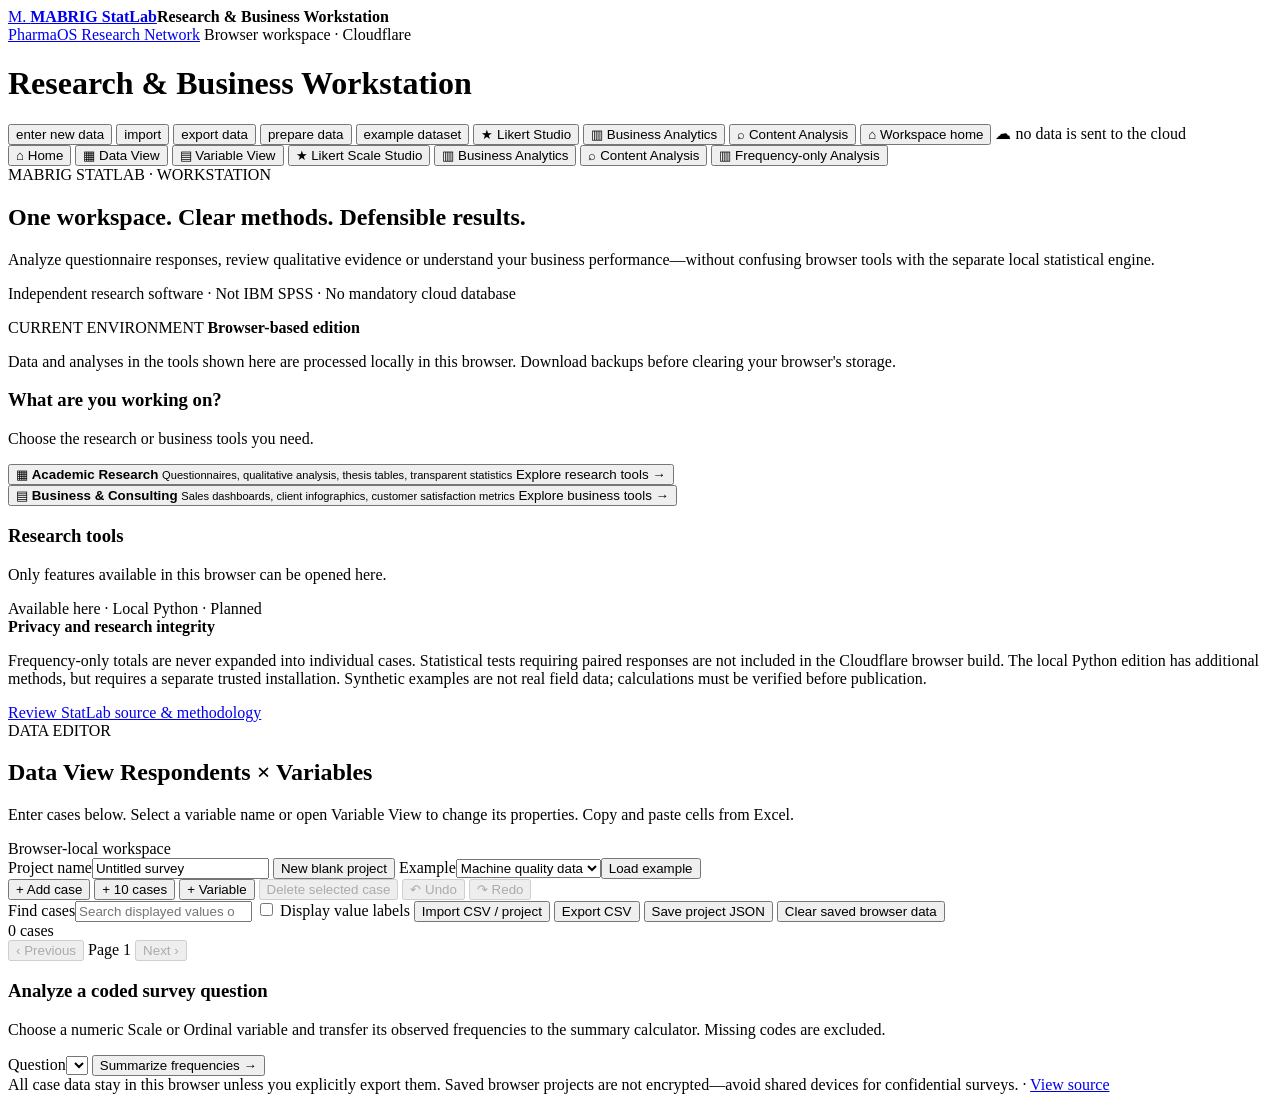
==== commit 40348135: "feat(pharmaos): expose research interoperability entry in StatLab header" ====
--- a/cloudflare/public/index.html
+++ b/cloudflare/public/index.html
@@ -21,7 +21,7 @@
 <script type="module" src="/customer-metrics-ui.mjs"></script>
 </head>
 <body>
-<header class="statlab-header"><div class="header-left"><a class="brand" href="/" aria-label="MABRIG StatLab home">M. <b>MABRIG StatLab</b></a><span class="header-divider"></span><strong class="header-page">Research & Business Workstation</strong></div><span class="tag">Browser workspace · Cloudflare</span></header>
+<header class="statlab-header"><div class="header-left"><a class="brand" href="/" aria-label="MABRIG StatLab home">M. <b>MABRIG StatLab</b></a><span class="header-divider"></span><strong class="header-page">Research & Business Workstation</strong></div><a class="tag" href="/pharmaos.html">PharmaOS Research Network</a> <span class="tag">Browser workspace · Cloudflare</span></header>
 <main class="statlab-main">
 <h1 class="screen-title">Research & Business Workstation</h1>
 <div class="quick-menu" role="group" aria-label="Research data tools">
@@ -221,7 +221,8 @@
       <label>Column order <select id="li-table-order"><option value="high">Strong agreement → disagreement</option><option value="low">Disagreement → strong agreement</option></select></label></div>
     <div id="li-thesis-tables" class="li-thesis-tables"></div>
     <div class="li-export-actions"><button type="button" id="li-tables-html">Download formatted Chapter Four tables (HTML)</button>
-       <button type="button" id="li-tables-csv">Download thesis tables (CSV)</button></div>
+       <button type="button" id="li-tables-csv">Download thesis tables (CSV)</button>
+       <button type="button" id="li-apa-html">Download APA-style tables (HTML)</button></div>
     <h3>Item-by-item frequency distribution</h3><div id="li-item-cards" class="li-item-cards"></div>
     <h3>Research objective summaries</h3><div id="li-group-cards" class="li-group-cards"></div>
     <div class="li-limits"><h3>Important statistical notes</h3><ul id="li-warnings"></ul></div>
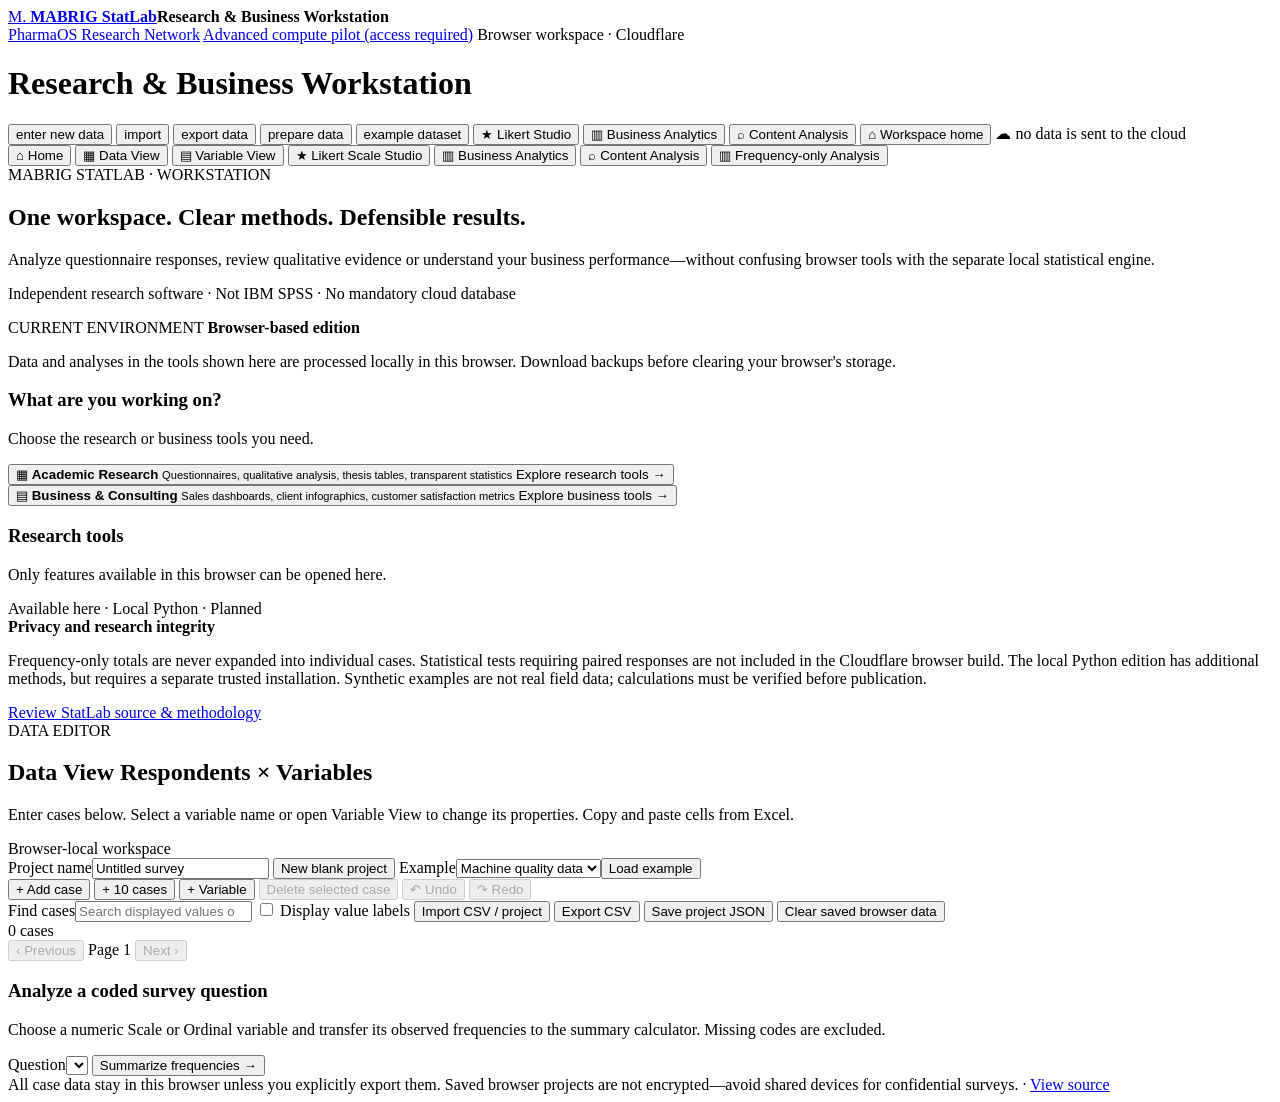
==== commit 9b31d8f9: "feat: wire guarded advanced online pilot in cloudflare/public/index.html" ====
--- a/cloudflare/public/index.html
+++ b/cloudflare/public/index.html
@@ -21,7 +21,7 @@
 <script type="module" src="/customer-metrics-ui.mjs"></script>
 </head>
 <body>
-<header class="statlab-header"><div class="header-left"><a class="brand" href="/" aria-label="MABRIG StatLab home">M. <b>MABRIG StatLab</b></a><span class="header-divider"></span><strong class="header-page">Research & Business Workstation</strong></div><a class="tag" href="/pharmaos.html">PharmaOS Research Network</a> <span class="tag">Browser workspace · Cloudflare</span></header>
+<header class="statlab-header"><div class="header-left"><a class="brand" href="/" aria-label="MABRIG StatLab home">M. <b>MABRIG StatLab</b></a><span class="header-divider"></span><strong class="header-page">Research & Business Workstation</strong></div><a class="tag" href="/pharmaos.html">PharmaOS Research Network</a> <a class="tag" href="/advanced.html">Advanced compute pilot (access required)</a> <span class="tag">Browser workspace · Cloudflare</span></header>
 <main class="statlab-main">
 <h1 class="screen-title">Research & Business Workstation</h1>
 <div class="quick-menu" role="group" aria-label="Research data tools">
